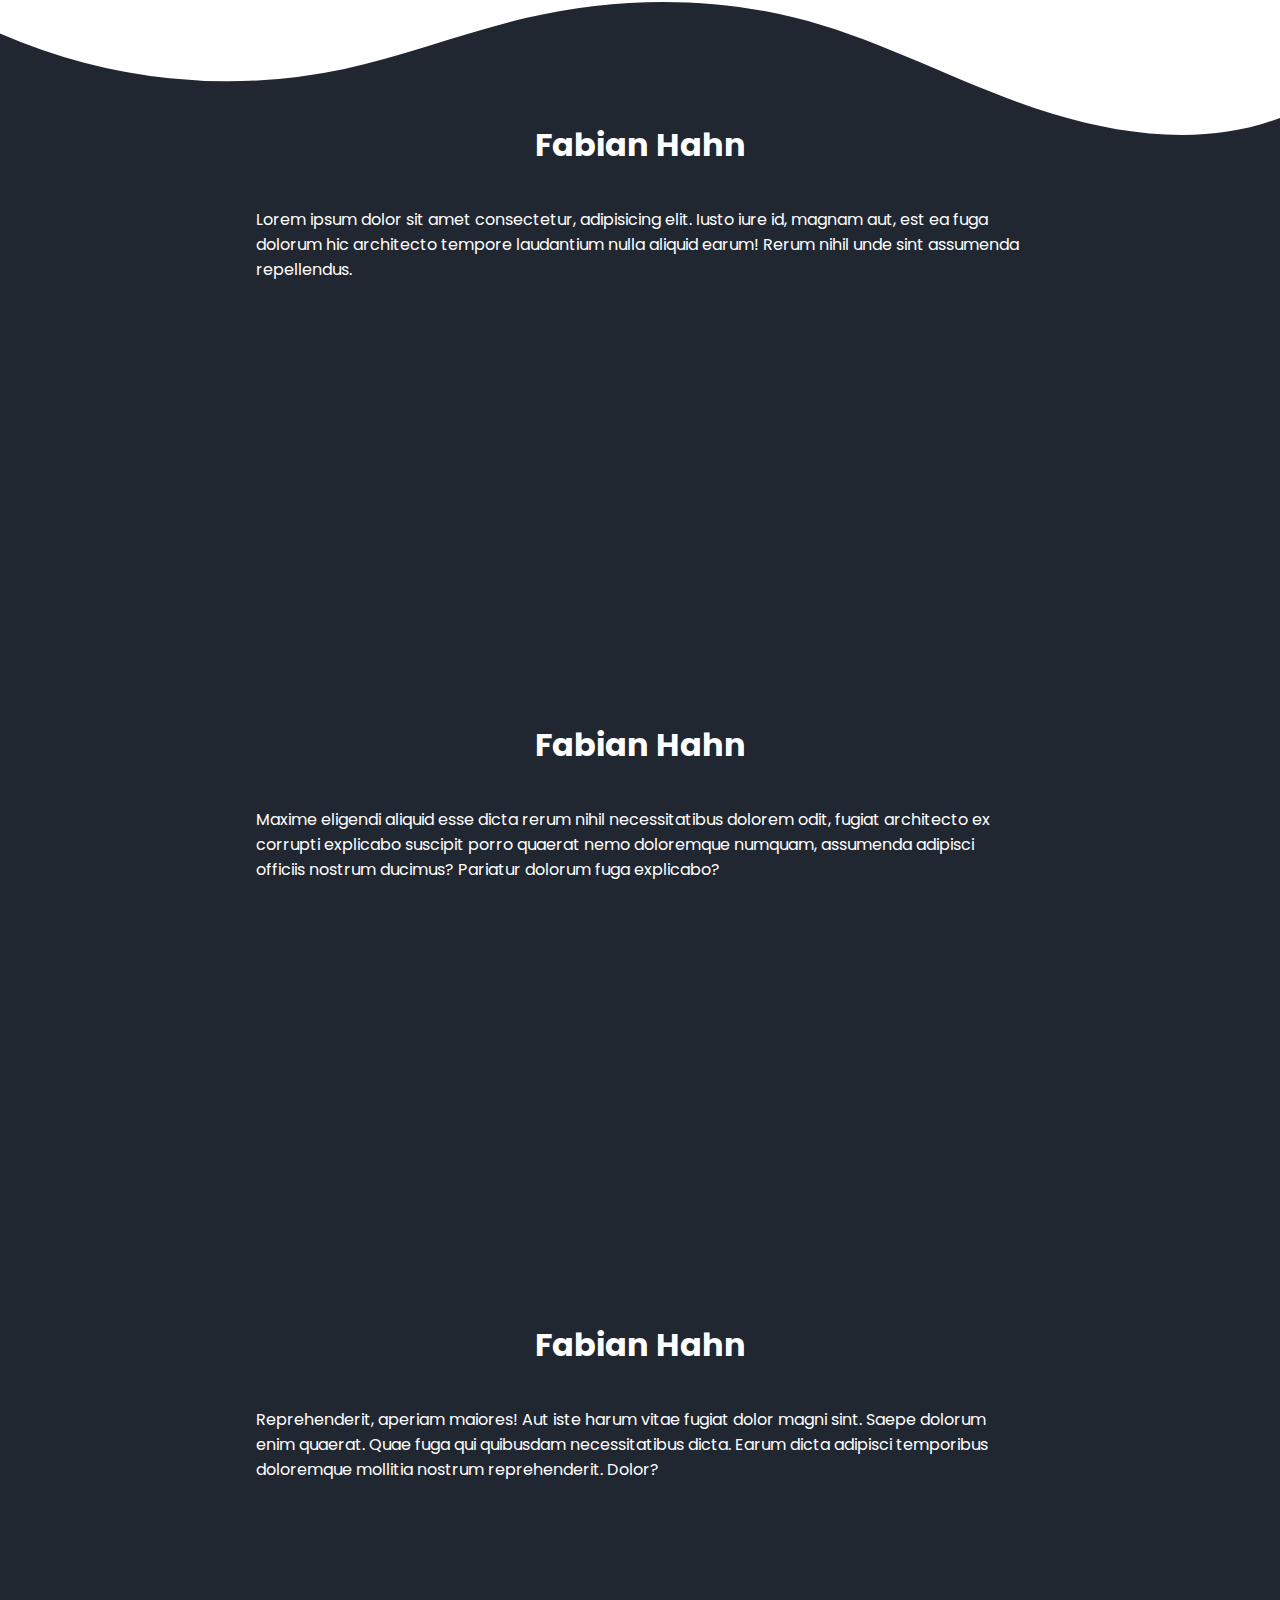
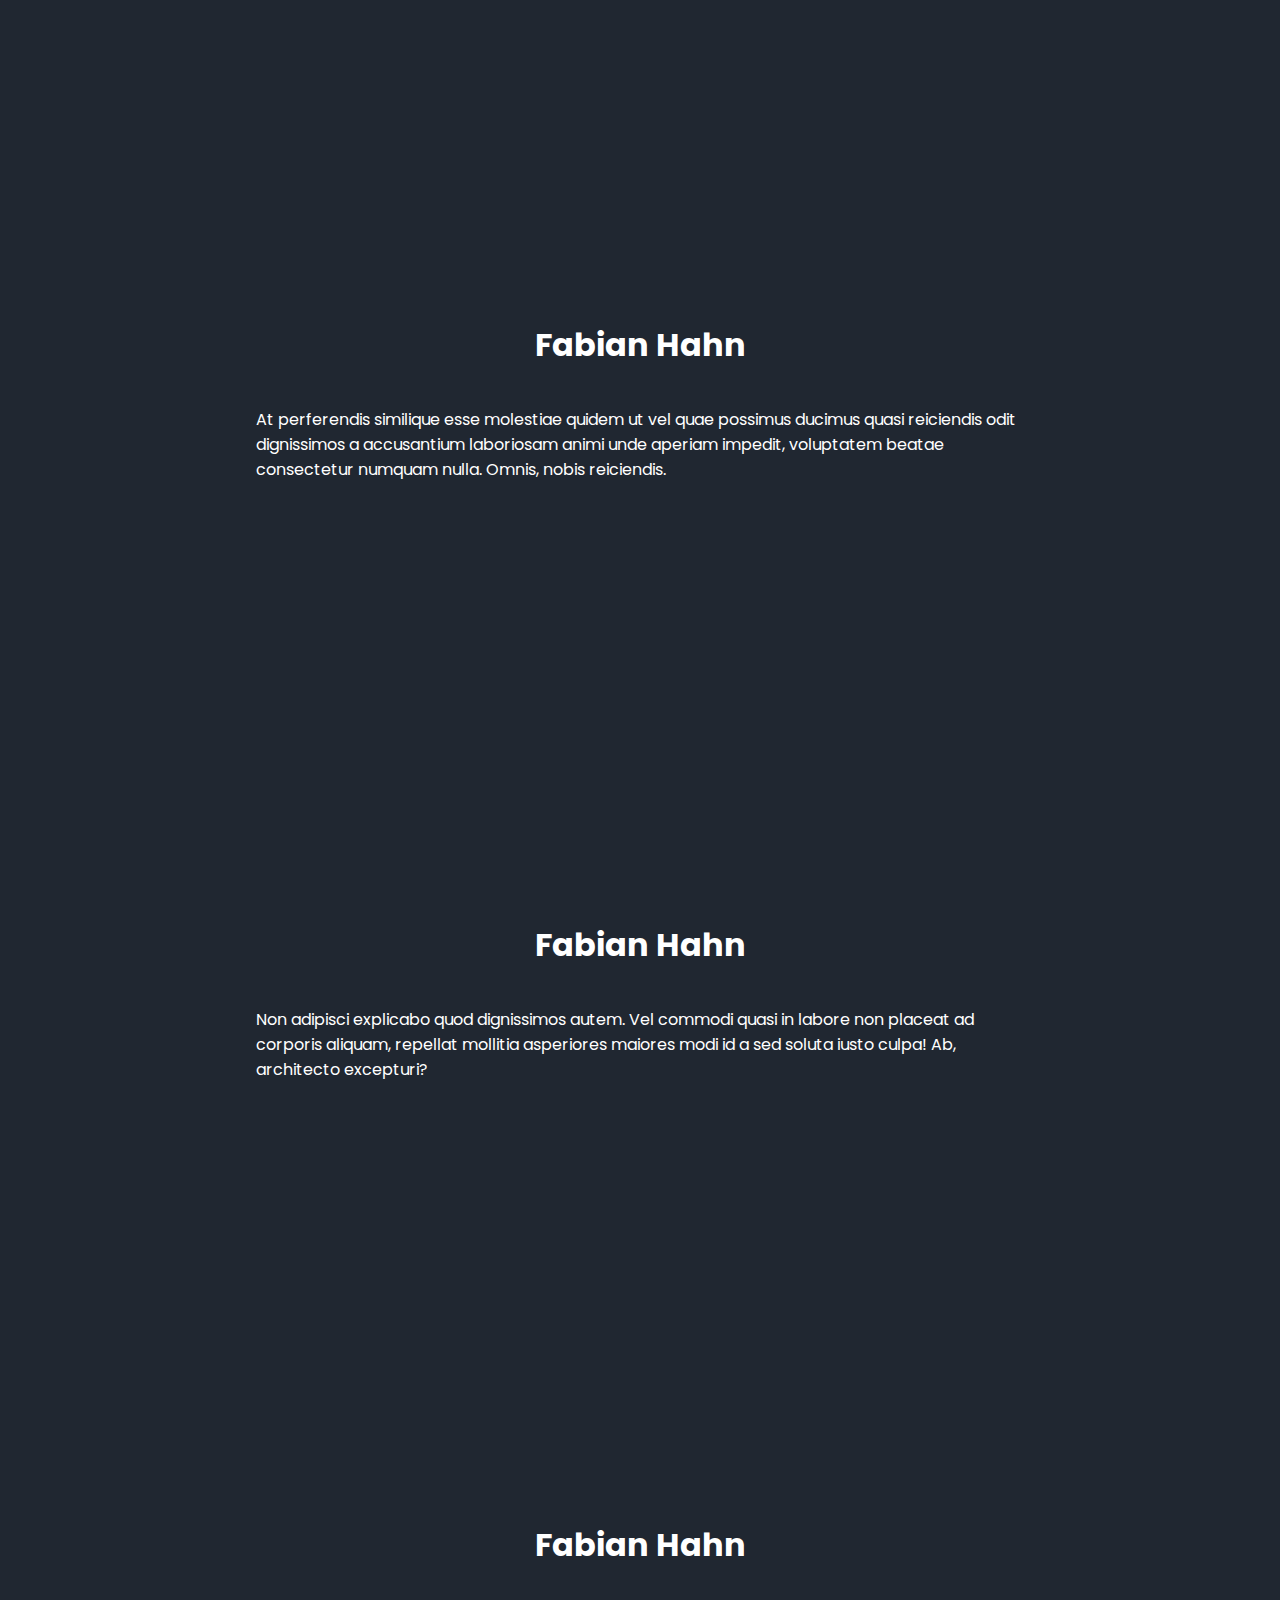
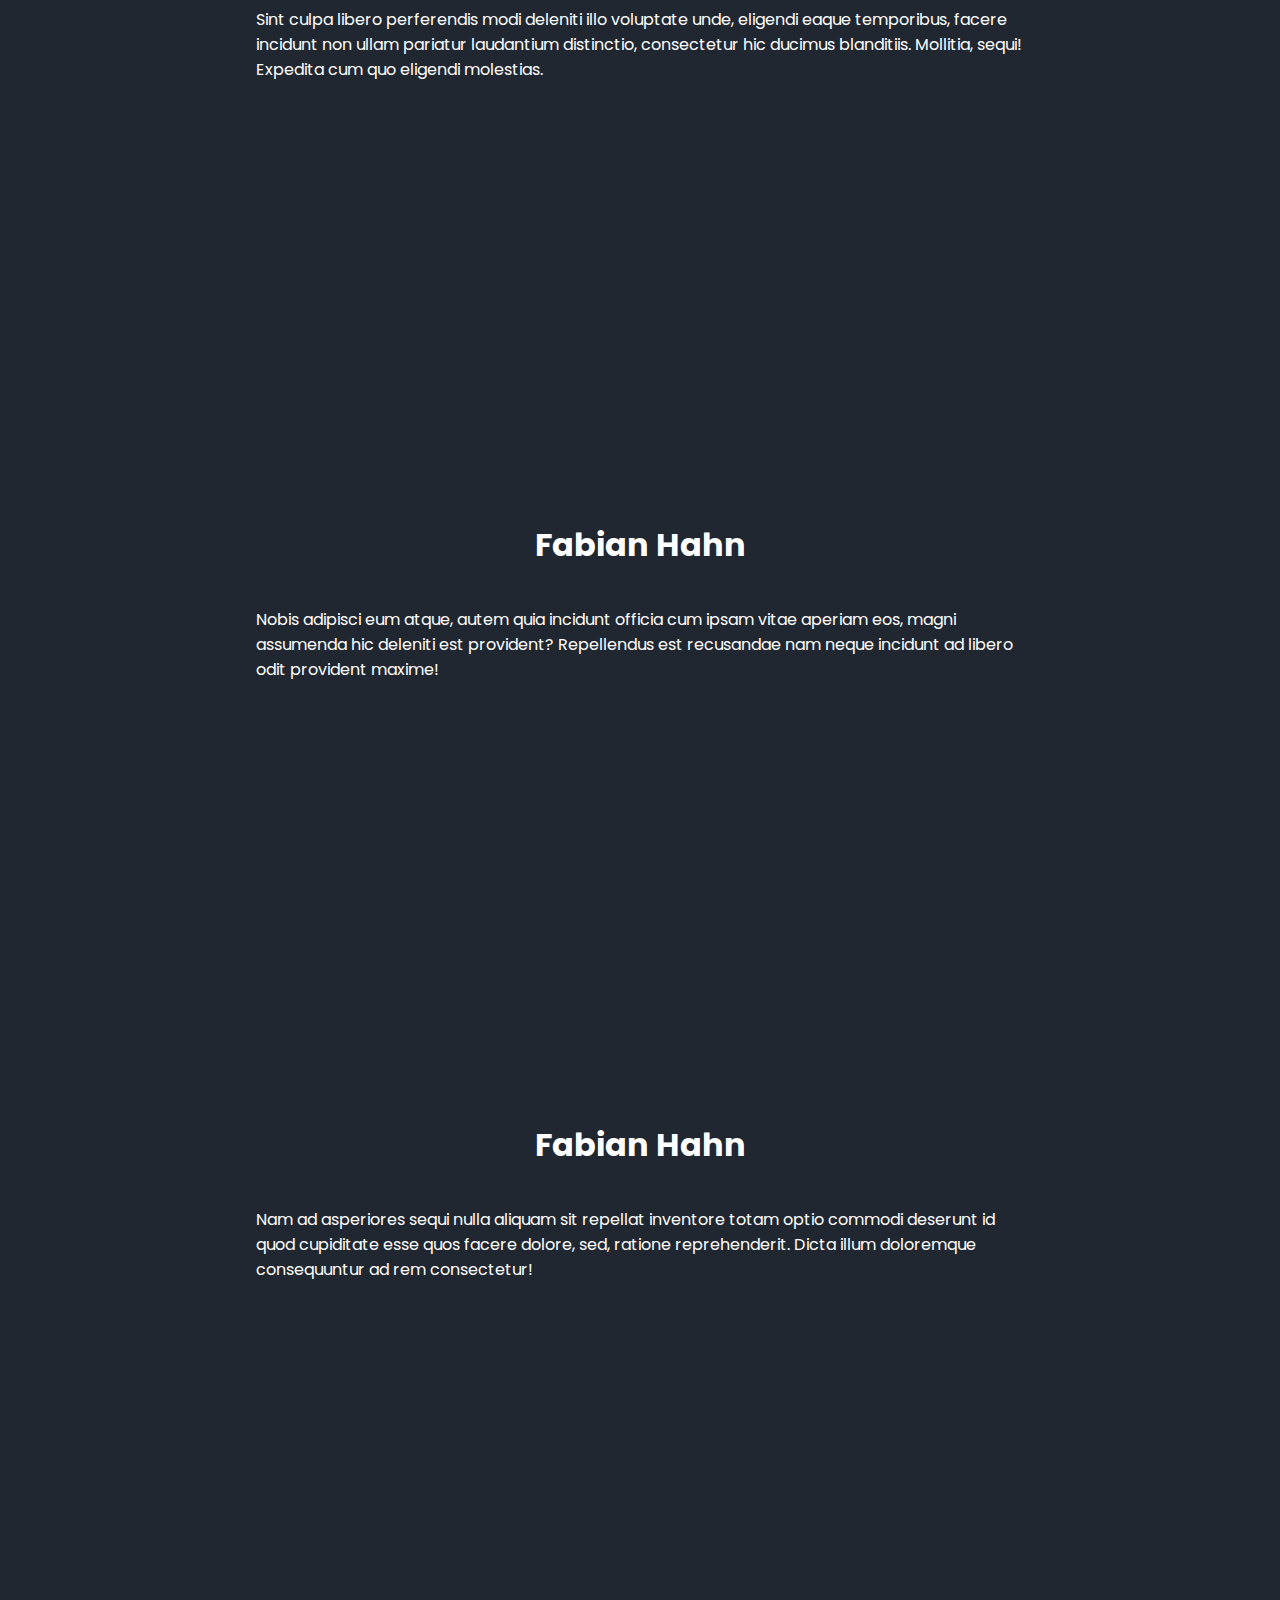
==== curves.html @ 6c32b967 "curves" ====
<!DOCTYPE html>
<html lang="en">
<head>
    <meta charset="UTF-8">
    <meta http-equiv="X-UA-Compatible" content="IE=edge">
    <meta name="viewport" content="width=device-width, initial-scale=1.0">
    <title>Document</title>

    <link rel="preconnect" href="https://fonts.googleapis.com">
    <link rel="preconnect" href="https://fonts.gstatic.com" crossorigin>
    <link href="https://fonts.googleapis.com/css2?family=Poppins:wght@500&display=swap" rel="stylesheet">

    <style>
        body {
            margin: 0;
            font-family: 'Poppins', sans-serif;
            color: white;
            background: #202731;
        }

        section {
            position: relative;
            display: flex;
            flex-direction: column;
            align-items: center;
            min-height: 400px;
            padding: 100px 20vw;
        }

    .curves {
        position: absolute;
        top: 0;
        left: 0;
        width: 100%;
        overflow: hidden;
        line-height: 0;
    }

    .curves svg {
        position: relative;
        display: block;
        width: calc(100% + 1.3px);
        height: 147px;
    }

    .curves .shape-fill {
        fill: #FFFFFF;
    }
    </style>

</head>

<body>
    <section class="blue">
        <h1>Fabian Hahn</h1>
        <p>Lorem ipsum dolor sit amet consectetur, adipisicing elit. Iusto iure id, magnam aut, est ea fuga dolorum hic architecto tempore laudantium nulla aliquid earum! Rerum nihil unde sint assumenda repellendus.</p>
        <div class="curves">
            <svg data-name="Layer 1" xmlns="http://www.w3.org/2000/svg" viewBox="0 0 1200 120" preserveAspectRatio="none">
                <path d="M321.39,56.44c58-10.79,114.16-30.13,172-41.86,82.39-16.72,168.19-17.73,250.45-.39C823.78,31,906.67,72,985.66,92.83c70.05,18.48,146.53,26.09,214.34,3V0H0V27.35A600.21,600.21,0,0,0,321.39,56.44Z" class="shape-fill"></path>
            </svg>
        </div>
    </section>
    <section>
        <h1>Fabian Hahn</h1>
        <p>Maxime eligendi aliquid esse dicta rerum nihil necessitatibus dolorem odit, fugiat architecto ex corrupti explicabo suscipit porro quaerat nemo doloremque numquam, assumenda adipisci officiis nostrum ducimus? Pariatur dolorum fuga explicabo?</p>
    </section>
    <section>
        <h1>Fabian Hahn</h1>
        <p>Reprehenderit, aperiam maiores! Aut iste harum vitae fugiat dolor magni sint. Saepe dolorum enim quaerat. Quae fuga qui quibusdam necessitatibus dicta. Earum dicta adipisci temporibus doloremque mollitia nostrum reprehenderit. Dolor?</p>
    </section>
    <section>
        <h1>Fabian Hahn</h1>
        <p>At perferendis similique esse molestiae quidem ut vel quae possimus ducimus quasi reiciendis odit dignissimos a accusantium laboriosam animi unde aperiam impedit, voluptatem beatae consectetur numquam nulla. Omnis, nobis reiciendis.</p>
    </section>
    <section>
        <h1>Fabian Hahn</h1>
        <p>Non adipisci explicabo quod dignissimos autem. Vel commodi quasi in labore non placeat ad corporis aliquam, repellat mollitia asperiores maiores modi id a sed soluta iusto culpa! Ab, architecto excepturi?</p>
    </section>
    <section>
        <h1>Fabian Hahn</h1>
        <p>Sint culpa libero perferendis modi deleniti illo voluptate unde, eligendi eaque temporibus, facere incidunt non ullam pariatur laudantium distinctio, consectetur hic ducimus blanditiis. Mollitia, sequi! Expedita cum quo eligendi molestias.</p>
    </section>
    <section>
        <h1>Fabian Hahn</h1>
        <p>Nobis adipisci eum atque, autem quia incidunt officia cum ipsam vitae aperiam eos, magni assumenda hic deleniti est provident? Repellendus est recusandae nam neque incidunt ad libero odit provident maxime!</p>
    </section>
    <section>
        <h1>Fabian Hahn</h1>
        <p>Nam ad asperiores sequi nulla aliquam sit repellat inventore totam optio commodi deserunt id quod cupiditate esse quos facere dolore, sed, ratione reprehenderit. Dicta illum doloremque consequuntur ad rem consectetur!</p>
    </section>
</body>
</html>
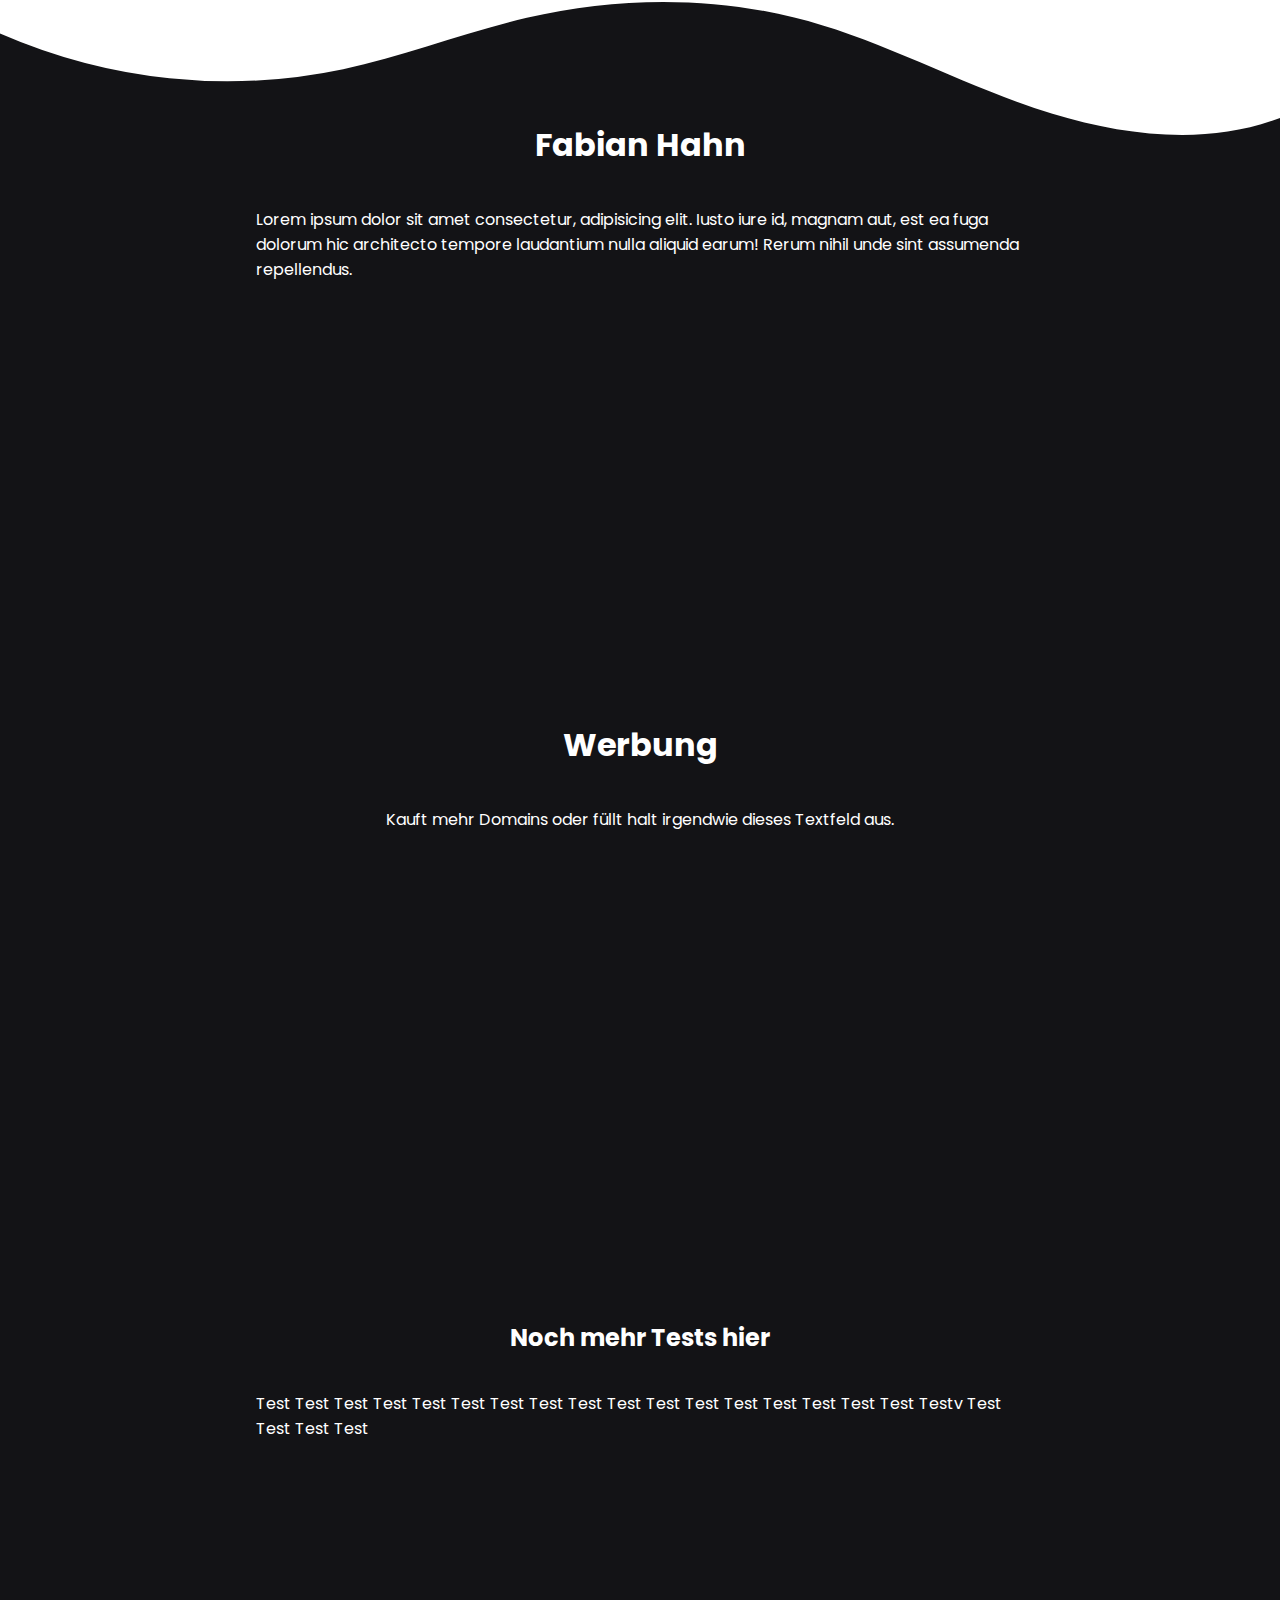
==== commit 30ed2402: "Rename index.html to curves.html" ====
--- a/curves.html
+++ b/curves.html
@@ -10,47 +10,12 @@
     <link rel="preconnect" href="https://fonts.gstatic.com" crossorigin>
     <link href="https://fonts.googleapis.com/css2?family=Poppins:wght@500&display=swap" rel="stylesheet">
 
-    <style>
-        body {
-            margin: 0;
-            font-family: 'Poppins', sans-serif;
-            color: white;
-            background: #202731;
-        }
-
-        section {
-            position: relative;
-            display: flex;
-            flex-direction: column;
-            align-items: center;
-            min-height: 400px;
-            padding: 100px 20vw;
-        }
-
-    .curves {
-        position: absolute;
-        top: 0;
-        left: 0;
-        width: 100%;
-        overflow: hidden;
-        line-height: 0;
-    }
-
-    .curves svg {
-        position: relative;
-        display: block;
-        width: calc(100% + 1.3px);
-        height: 147px;
-    }
-
-    .curves .shape-fill {
-        fill: #FFFFFF;
-    }
-    </style>
+    <link  rel="stylesheet" href="curves.css">
+    <script defer src="app.js"></script>
 
 </head>
 
-<body>
+<body>  
     <section class="blue">
         <h1>Fabian Hahn</h1>
         <p>Lorem ipsum dolor sit amet consectetur, adipisicing elit. Iusto iure id, magnam aut, est ea fuga dolorum hic architecto tempore laudantium nulla aliquid earum! Rerum nihil unde sint assumenda repellendus.</p>
@@ -60,33 +25,14 @@
             </svg>
         </div>
     </section>
-    <section>
-        <h1>Fabian Hahn</h1>
-        <p>Maxime eligendi aliquid esse dicta rerum nihil necessitatibus dolorem odit, fugiat architecto ex corrupti explicabo suscipit porro quaerat nemo doloremque numquam, assumenda adipisci officiis nostrum ducimus? Pariatur dolorum fuga explicabo?</p>
+    <section class="hidden">
+        <h1>Werbung</h1>
+        <p>Kauft mehr Domains oder füllt halt irgendwie dieses Textfeld aus.</p>
     </section>
-    <section>
-        <h1>Fabian Hahn</h1>
-        <p>Reprehenderit, aperiam maiores! Aut iste harum vitae fugiat dolor magni sint. Saepe dolorum enim quaerat. Quae fuga qui quibusdam necessitatibus dicta. Earum dicta adipisci temporibus doloremque mollitia nostrum reprehenderit. Dolor?</p>
-    </section>
-    <section>
-        <h1>Fabian Hahn</h1>
-        <p>At perferendis similique esse molestiae quidem ut vel quae possimus ducimus quasi reiciendis odit dignissimos a accusantium laboriosam animi unde aperiam impedit, voluptatem beatae consectetur numquam nulla. Omnis, nobis reiciendis.</p>
-    </section>
-    <section>
-        <h1>Fabian Hahn</h1>
-        <p>Non adipisci explicabo quod dignissimos autem. Vel commodi quasi in labore non placeat ad corporis aliquam, repellat mollitia asperiores maiores modi id a sed soluta iusto culpa! Ab, architecto excepturi?</p>
-    </section>
-    <section>
-        <h1>Fabian Hahn</h1>
-        <p>Sint culpa libero perferendis modi deleniti illo voluptate unde, eligendi eaque temporibus, facere incidunt non ullam pariatur laudantium distinctio, consectetur hic ducimus blanditiis. Mollitia, sequi! Expedita cum quo eligendi molestias.</p>
-    </section>
-    <section>
-        <h1>Fabian Hahn</h1>
-        <p>Nobis adipisci eum atque, autem quia incidunt officia cum ipsam vitae aperiam eos, magni assumenda hic deleniti est provident? Repellendus est recusandae nam neque incidunt ad libero odit provident maxime!</p>
-    </section>
-    <section>
-        <h1>Fabian Hahn</h1>
-        <p>Nam ad asperiores sequi nulla aliquam sit repellat inventore totam optio commodi deserunt id quod cupiditate esse quos facere dolore, sed, ratione reprehenderit. Dicta illum doloremque consequuntur ad rem consectetur!</p>
+    
+    <section class="hidden">
+        <h2>Noch mehr Tests hier</h2>
+        <p>Test Test Test Test Test Test Test Test Test Test Test Test Test Test Test  Test Test Testv Test Test Test Test</p>
     </section>
 </body>
 </html>
--- a/curves.css
+++ b/curves.css
@@ -0,0 +1,37 @@
+@import url('https://fonts.googleapis.com/css2?family=Poppins:wght@200;400;700&iddisplay=swap');
+body {
+    background-color: #131316;
+    color: #ffffff;
+    font-family: 'Poppins', sans-serif;
+    padding: 0;
+    margin: 0;
+}
+
+section {
+    position: relative;
+    display: flex;
+    flex-direction: column;
+    align-items: center;
+    min-height: 400px;
+    padding: 100px 20vw;
+}
+
+.curves {
+    position: absolute;
+    top: 0;
+    left: 0;
+    width: 100%;
+    overflow: hidden;
+    line-height: 0;
+}
+
+.curves svg {
+    position: relative;
+    display: block;
+    width: calc(100% + 1.3px);
+    height: 147px;
+}
+
+.curves .shape-fill {
+    fill: #FFFFFF;
+}